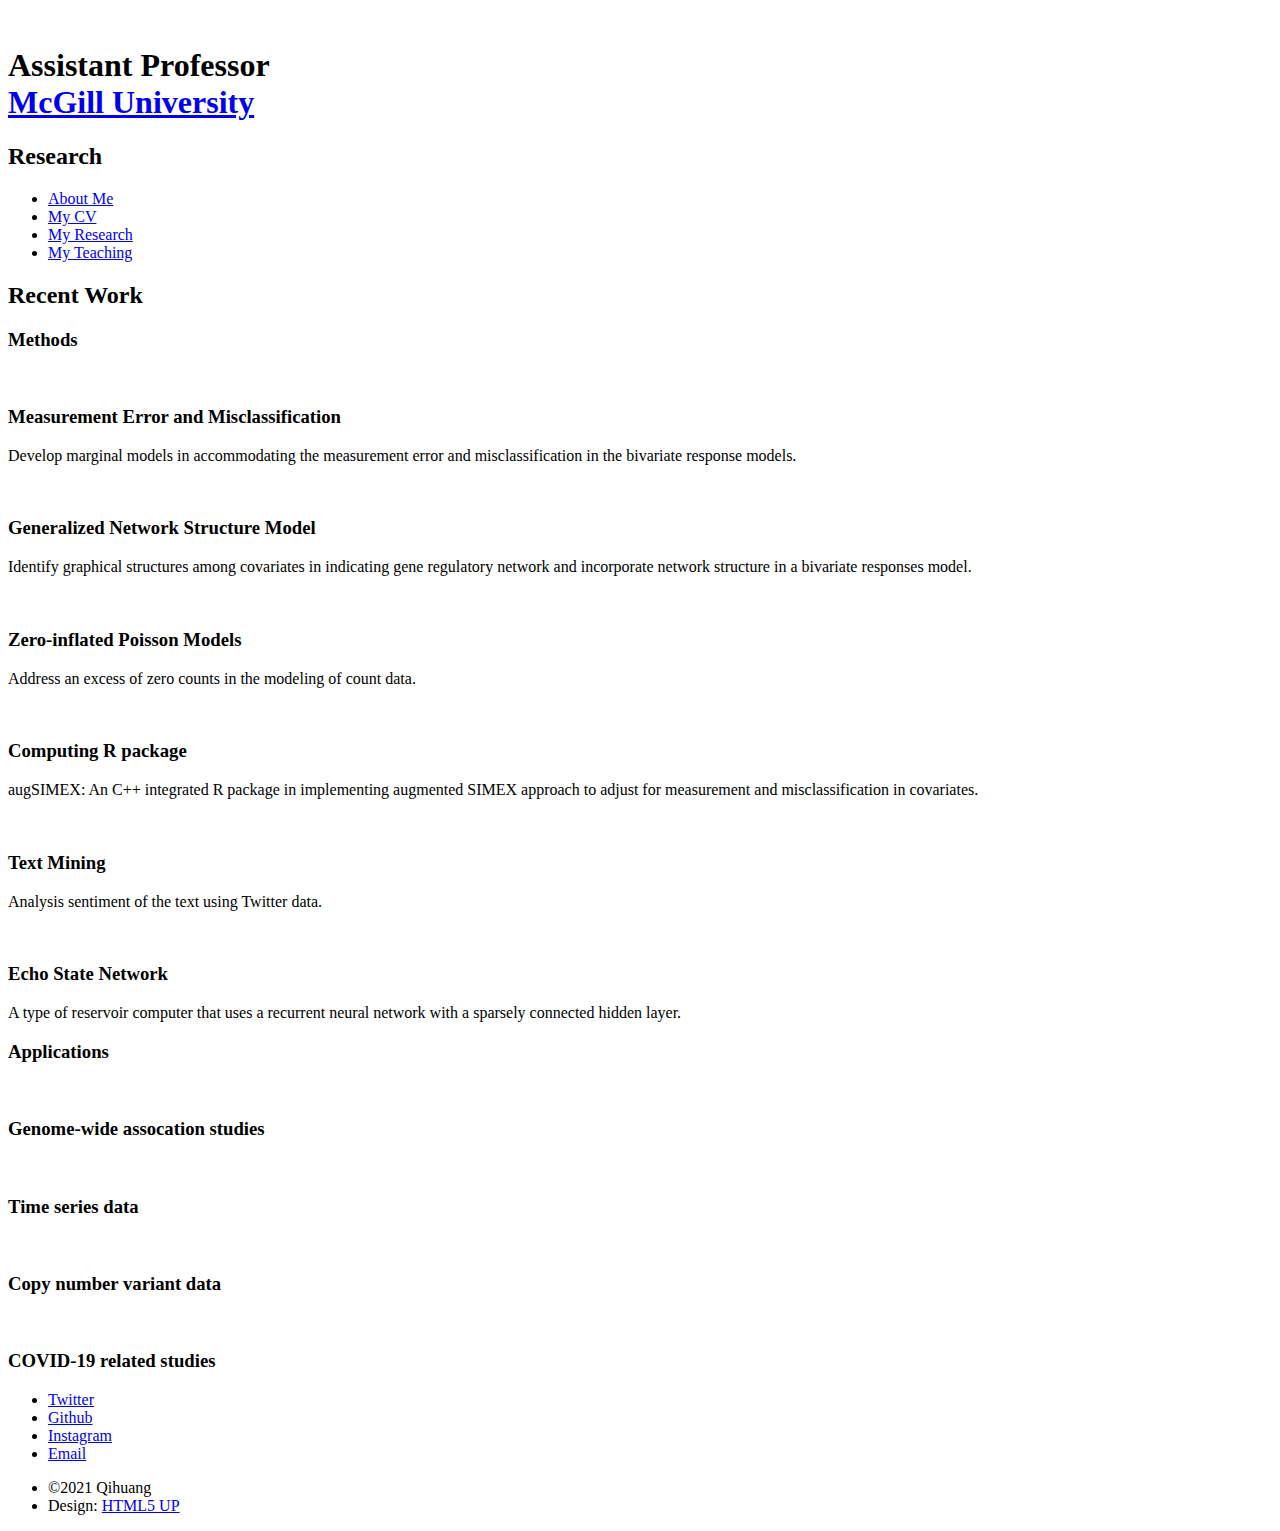
==== Research.html @ c42bcbe9 "Update affiliation" ====
<!DOCTYPE HTML>
<!--
	Strata by HTML5 UP
	html5up.net | @ajlkn
	Free for personal and commercial use under the CCA 3.0 license (html5up.net/license)
-->
<html>
	<head>
		<title>Qihuang Zhang | 张启煌</title>
		<meta charset="utf-8" />
		<meta name="viewport" content="width=device-width, initial-scale=1, user-scalable=no" />
		<link rel="stylesheet" href="assets/css/main.css" />
	</head>
	<body class="is-preload">

		<!-- Header -->
			<header id="header">
				<div class="inner">
					<a href="#" class="image avatar"><img src="images/Qihuang.jpg" alt="" /></a>
					<h1><strong>Assistant Professor</strong><br />
						<a href="https://www.mcgill.ca/epi-biostat-occh/qihuang-zhang">McGill University</a></h1>
				</div>
			</header>

		<!-- Main -->
			<div id="main">

				<!-- One -->
					<section id="one">
						<header class="major">
							<h2>Research</h2>
						</header>
                      <ul class="actions">
                          <li><a href="index.html" class="button">About Me</a></li>
                          <li><a href="files/CV_QihuangZhang_2022-02-28.pdf" class="button" target="_blank">My CV</a></li>
                          <li><a href="Research.html" class="button">My Research</a></li>
                          <li><a href="Teach.html" class="button"> My Teaching</a></li>
                      </ul>
                    </section>

				<!-- Two -->
					<section id="two">
						
<!--
						<ul class="actions">
							<li><a href="#" class="button">Full List</a></li>
						</ul>
-->
						<h2>Recent Work</h2>
<h3>Methods</h3>
						<div class="row">
							<article class="col-6 col-12-xsmall work-item">
								<a href="images/fulls/010.JPG" class="image fit thumb"><img src="images/thumbs/010.JPG" alt="" /></a>
								<h3>Measurement Error and Misclassification</h3>
								<p> Develop marginal models in accommodating the measurement error and misclassification in the bivariate response models.</p>
							</article>
							<article class="col-6 col-12-xsmall work-item">
								<a href="images/fulls/020.jpg" class="image fit thumb"><img src="images/thumbs/020.jpg" alt="" /></a>
								<h3>Generalized Network Structure Model</h3>
								<p> Identify graphical structures among covariates in indicating gene regulatory network and incorporate network structure in a bivariate responses model.</p>
							</article>
							<article class="col-6 col-12-xsmall work-item">
								<a href="images/fulls/030.png" class="image fit thumb"><img src="images/thumbs/030.jpg" alt="" /></a>
								<h3>Zero-inflated Poisson Models</h3>
								<p>Address an excess of zero counts in the modeling of count data.</p>
							</article>
							<article class="col-6 col-12-xsmall work-item">
								<a href="images/fulls/040.JPG" class="image fit thumb"><img src="images/thumbs/040.JPG" alt="" /></a>
								<h3> Computing R package</h3>
								<p>augSIMEX: An C++ integrated R package in implementing augmented SIMEX approach to adjust for measurement and misclassification in covariates.</p>
							</article>
							<article class="col-6 col-12-xsmall work-item">
								<a href="images/fulls/050.JPG" class="image fit thumb"><img src="images/thumbs/050.JPG" alt="" /></a>
								<h3>Text Mining</h3>
								<p>Analysis sentiment of the text using Twitter data.</p>
							</article>
							
							<article class="col-6 col-12-xsmall work-item">
								<a href="images/fulls/100.JPG" class="image fit thumb"><img src="images/thumbs/100.JPG" alt="" /></a>
								<h3>Echo State Network</h3>
								<p>A type of reservoir computer that uses a recurrent neural network with a sparsely connected hidden layer.</p>
							</article>
						</div>
						<h3>Applications</h3>
						<div class="row">
							<article class="col-6 col-12-xsmall work-item">
								<a href="images/fulls/060.JPG" class="image fit thumb"><img src="images/thumbs/060.JPG" alt="" /></a>
								<h3>Genome-wide assocation studies</h3>
								<p> </p>
							</article>
							<article class="col-6 col-12-xsmall work-item">
								<a href="images/fulls/070.JPG" class="image fit thumb"><img src="images/thumbs/070.JPG" alt="" /></a>
								<h3>Time series data</h3>
							</article>
							<article class="col-6 col-12-xsmall work-item">
								<a href="images/fulls/080.jpg" class="image fit thumb"><img src="images/thumbs/080.jpg" alt="" /></a>
								<h3>Copy number variant data</h3>
							</article>
							<article class="col-6 col-12-xsmall work-item">
								<a href="images/fulls/090.jpg" class="image fit thumb"><img src="images/thumbs/090.jpg" alt="" /></a>
								<h3>COVID-19 related studies</h3>
							</article>
						</div>
						
					</section>

				<!-- Three 
					<section id="three">
						<h2>Get In Touch</h2>
						<p>Accumsan pellentesque commodo blandit enim arcu non at amet id arcu magna. Accumsan orci faucibus id eu lorem semper nunc nisi lorem vulputate lorem neque lorem ipsum dolor.</p>
						<div class="row">
							<div class="col-8 col-12-small">
								<form method="post" action="#">
									<div class="row gtr-uniform gtr-50">
										<div class="col-6 col-12-xsmall"><input type="text" name="name" id="name" placeholder="Name" /></div>
										<div class="col-6 col-12-xsmall"><input type="email" name="email" id="email" placeholder="Email" /></div>
										<div class="col-12"><textarea name="message" id="message" placeholder="Message" rows="4"></textarea></div>
									</div>
								</form>
								<ul class="actions">
									<li><input type="submit" value="Send Message" /></li>
								</ul>
							</div>
							<div class="col-4 col-12-small">
								<ul class="labeled-icons">
									<li>
										<h3 class="icon solid fa-home"><span class="label">Address</span></h3>
										1234 Somewhere Rd.<br />
										Nashville, TN 00000<br />
										United States
									</li>
									<li>
										<h3 class="icon solid fa-mobile-alt"><span class="label">Phone</span></h3>
										000-000-0000
									</li>
									<li>
										<h3 class="icon solid fa-envelope"><span class="label">Email</span></h3>
										<a href="#">hello@untitled.tld</a>
									</li>
								</ul>
							</div>
						</div>
					</section> -->

				<!-- Four 
				
					<section id="four">
						<h2>Elements</h2>

						<section>
							<h4>Text</h4>
							<p>This is <b>bold</b> and this is <strong>strong</strong>. This is <i>italic</i> and this is <em>emphasized</em>.
							This is <sup>superscript</sup> text and this is <sub>subscript</sub> text.
							This is <u>underlined</u> and this is code: <code>for (;;) { ... }</code>. Finally, <a href="#">this is a link</a>.</p>
							<hr />
							<header>
								<h4>Heading with a Subtitle</h4>
								<p>Lorem ipsum dolor sit amet nullam id egestas urna aliquam</p>
							</header>
							<p>Nunc lacinia ante nunc ac lobortis. Interdum adipiscing gravida odio porttitor sem non mi integer non faucibus ornare mi ut ante amet placerat aliquet. Volutpat eu sed ante lacinia sapien lorem accumsan varius montes viverra nibh in adipiscing blandit tempus accumsan.</p>
							<header>
								<h5>Heading with a Subtitle</h5>
								<p>Lorem ipsum dolor sit amet nullam id egestas urna aliquam</p>
							</header>
							<p>Nunc lacinia ante nunc ac lobortis. Interdum adipiscing gravida odio porttitor sem non mi integer non faucibus ornare mi ut ante amet placerat aliquet. Volutpat eu sed ante lacinia sapien lorem accumsan varius montes viverra nibh in adipiscing blandit tempus accumsan.</p>
							<hr />
							<h2>Heading Level 2</h2>
							<h3>Heading Level 3</h3>
							<h4>Heading Level 4</h4>
							<h5>Heading Level 5</h5>
							<h6>Heading Level 6</h6>
							<hr />
							<h5>Blockquote</h5>
							<blockquote>Fringilla nisl. Donec accumsan interdum nisi, quis tincidunt felis sagittis eget tempus euismod. Vestibulum ante ipsum primis in faucibus vestibulum. Blandit adipiscing eu felis iaculis volutpat ac adipiscing accumsan faucibus. Vestibulum ante ipsum primis in faucibus lorem ipsum dolor sit amet nullam adipiscing eu felis.</blockquote>
							<h5>Preformatted</h5>
							<pre><code>i = 0;

while (!deck.isInOrder()) {
print 'Iteration ' + i;
deck.shuffle();
i++;
}

print 'It took ' + i + ' iterations to sort the deck.';</code></pre>
						</section>

						<section>
							<h4>Lists</h4>
							<div class="row">
								<div class="col-6 col-12-xsmall">
									<h5>Unordered</h5>
									<ul>
										<li>Dolor pulvinar etiam magna etiam.</li>
										<li>Sagittis adipiscing lorem eleifend.</li>
										<li>Felis enim feugiat dolore viverra.</li>
									</ul>
									<h5>Alternate</h5>
									<ul class="alt">
										<li>Dolor pulvinar etiam magna etiam.</li>
										<li>Sagittis adipiscing lorem eleifend.</li>
										<li>Felis enim feugiat dolore viverra.</li>
									</ul>
								</div>
								<div class="col-6 col-12-xsmall">
									<h5>Ordered</h5>
									<ol>
										<li>Dolor pulvinar etiam magna etiam.</li>
										<li>Etiam vel felis at lorem sed viverra.</li>
										<li>Felis enim feugiat dolore viverra.</li>
										<li>Dolor pulvinar etiam magna etiam.</li>
										<li>Etiam vel felis at lorem sed viverra.</li>
										<li>Felis enim feugiat dolore viverra.</li>
									</ol>
									<h5>Icons</h5>
									<ul class="icons">
										<li><a href="#" class="icon brands fa-twitter"><span class="label">Twitter</span></a></li>
										<li><a href="#" class="icon brands fa-facebook-f"><span class="label">Facebook</span></a></li>
										<li><a href="#" class="icon brands fa-instagram"><span class="label">Instagram</span></a></li>
										<li><a href="#" class="icon brands fa-github"><span class="label">Github</span></a></li>
										<li><a href="#" class="icon brands fa-dribbble"><span class="label">Dribbble</span></a></li>
										<li><a href="#" class="icon brands fa-tumblr"><span class="label">Tumblr</span></a></li>
									</ul>
								</div>
							</div>
							<h5>Actions</h5>
							<ul class="actions">
								<li><a href="#" class="button primary">Default</a></li>
								<li><a href="#" class="button">Default</a></li>
							</ul>
							<ul class="actions small">
								<li><a href="#" class="button primary small">Small</a></li>
								<li><a href="#" class="button small">Small</a></li>
							</ul>
							<div class="row">
								<div class="col-6 col-12-small">
									<ul class="actions stacked">
										<li><a href="#" class="button primary">Default</a></li>
										<li><a href="#" class="button">Default</a></li>
									</ul>
								</div>
								<div class="col-6 col-12-small">
									<ul class="actions stacked">
										<li><a href="#" class="button primary small">Small</a></li>
										<li><a href="#" class="button small">Small</a></li>
									</ul>
								</div>
								<div class="col-6 col-12-small">
									<ul class="actions stacked">
										<li><a href="#" class="button primary fit">Default</a></li>
										<li><a href="#" class="button fit">Default</a></li>
									</ul>
								</div>
								<div class="col-6 col-12-small">
									<ul class="actions stacked">
										<li><a href="#" class="button primary small fit">Small</a></li>
										<li><a href="#" class="button small fit">Small</a></li>
									</ul>
								</div>
							</div>
						</section>

						<section>
							<h4>Table</h4>
							<h5>Default</h5>
							<div class="table-wrapper">
								<table>
									<thead>
										<tr>
											<th>Name</th>
											<th>Description</th>
											<th>Price</th>
										</tr>
									</thead>
									<tbody>
										<tr>
											<td>Item One</td>
											<td>Ante turpis integer aliquet porttitor.</td>
											<td>29.99</td>
										</tr>
										<tr>
											<td>Item Two</td>
											<td>Vis ac commodo adipiscing arcu aliquet.</td>
											<td>19.99</td>
										</tr>
										<tr>
											<td>Item Three</td>
											<td> Morbi faucibus arcu accumsan lorem.</td>
											<td>29.99</td>
										</tr>
										<tr>
											<td>Item Four</td>
											<td>Vitae integer tempus condimentum.</td>
											<td>19.99</td>
										</tr>
										<tr>
											<td>Item Five</td>
											<td>Ante turpis integer aliquet porttitor.</td>
											<td>29.99</td>
										</tr>
									</tbody>
									<tfoot>
										<tr>
											<td colspan="2"></td>
											<td>100.00</td>
										</tr>
									</tfoot>
								</table>
							</div>

							<h5>Alternate</h5>
							<div class="table-wrapper">
								<table class="alt">
									<thead>
										<tr>
											<th>Name</th>
											<th>Description</th>
											<th>Price</th>
										</tr>
									</thead>
									<tbody>
										<tr>
											<td>Item One</td>
											<td>Ante turpis integer aliquet porttitor.</td>
											<td>29.99</td>
										</tr>
										<tr>
											<td>Item Two</td>
											<td>Vis ac commodo adipiscing arcu aliquet.</td>
											<td>19.99</td>
										</tr>
										<tr>
											<td>Item Three</td>
											<td> Morbi faucibus arcu accumsan lorem.</td>
											<td>29.99</td>
										</tr>
										<tr>
											<td>Item Four</td>
											<td>Vitae integer tempus condimentum.</td>
											<td>19.99</td>
										</tr>
										<tr>
											<td>Item Five</td>
											<td>Ante turpis integer aliquet porttitor.</td>
											<td>29.99</td>
										</tr>
									</tbody>
									<tfoot>
										<tr>
											<td colspan="2"></td>
											<td>100.00</td>
										</tr>
									</tfoot>
								</table>
							</div>
						</section>

						<section>
							<h4>Buttons</h4>
							<ul class="actions">
								<li><a href="#" class="button primary">Primary</a></li>
								<li><a href="#" class="button">Default</a></li>
							</ul>
							<ul class="actions">
								<li><a href="#" class="button large">Large</a></li>
								<li><a href="#" class="button">Default</a></li>
								<li><a href="#" class="button small">Small</a></li>
							</ul>
							<ul class="actions fit">
								<li><a href="#" class="button primary fit">Fit</a></li>
								<li><a href="#" class="button fit">Fit</a></li>
							</ul>
							<ul class="actions fit small">
								<li><a href="#" class="button primary fit small">Fit + Small</a></li>
								<li><a href="#" class="button fit small">Fit + Small</a></li>
							</ul>
							<ul class="actions">
								<li><a href="#" class="button primary icon solid fa-download">Icon</a></li>
								<li><a href="#" class="button icon solid fa-download">Icon</a></li>
							</ul>
							<ul class="actions">
								<li><span class="button primary disabled">Primary</span></li>
								<li><span class="button disabled">Default</span></li>
							</ul>
						</section>

						<section>
							<h4>Form</h4>
							<form method="post" action="#">
								<div class="row gtr-uniform gtr-50">
									<div class="col-6 col-12-xsmall">
										<input type="text" name="demo-name" id="demo-name" value="" placeholder="Name" />
									</div>
									<div class="col-6 col-12-xsmall">
										<input type="email" name="demo-email" id="demo-email" value="" placeholder="Email" />
									</div>
									<div class="col-12">
										<select name="demo-category" id="demo-category">
											<option value="">- Category -</option>
											<option value="1">Manufacturing</option>
											<option value="1">Shipping</option>
											<option value="1">Administration</option>
											<option value="1">Human Resources</option>
										</select>
									</div>
									<div class="col-4 col-12-small">
										<input type="radio" id="demo-priority-low" name="demo-priority" checked>
										<label for="demo-priority-low">Low Priority</label>
									</div>
									<div class="col-4 col-12-small">
										<input type="radio" id="demo-priority-normal" name="demo-priority">
										<label for="demo-priority-normal">Normal Priority</label>
									</div>
									<div class="col-4 col-12-small">
										<input type="radio" id="demo-priority-high" name="demo-priority">
										<label for="demo-priority-high">High Priority</label>
									</div>
									<div class="col-6 col-12-small">
										<input type="checkbox" id="demo-copy" name="demo-copy">
										<label for="demo-copy">Email me a copy of this message</label>
									</div>
									<div class="col-6 col-12-small">
										<input type="checkbox" id="demo-human" name="demo-human" checked>
										<label for="demo-human">I am a human and not a robot</label>
									</div>
									<div class="col-12">
										<textarea name="demo-message" id="demo-message" placeholder="Enter your message" rows="6"></textarea>
									</div>
									<div class="col-12">
										<ul class="actions">
											<li><input type="submit" value="Send Message" class="primary" /></li>
											<li><input type="reset" value="Reset" /></li>
										</ul>
									</div>
								</div>
							</form>
						</section>

						<section>
							<h4>Image</h4>
							<h5>Fit</h5>
							<div class="box alt">
								<div class="row gtr-50 gtr-uniform">
									<div class="col-12"><span class="image fit"><img src="images/fulls/05.jpg" alt="" /></span></div>
									<div class="col-4"><span class="image fit"><img src="images/thumbs/01.jpg" alt="" /></span></div>
									<div class="col-4"><span class="image fit"><img src="images/thumbs/02.jpg" alt="" /></span></div>
									<div class="col-4"><span class="image fit"><img src="images/thumbs/03.jpg" alt="" /></span></div>
									<div class="col-4"><span class="image fit"><img src="images/thumbs/04.jpg" alt="" /></span></div>
									<div class="col-4"><span class="image fit"><img src="images/thumbs/05.jpg" alt="" /></span></div>
									<div class="col-4"><span class="image fit"><img src="images/thumbs/06.jpg" alt="" /></span></div>
									<div class="col-4"><span class="image fit"><img src="images/thumbs/03.jpg" alt="" /></span></div>
									<div class="col-4"><span class="image fit"><img src="images/thumbs/02.jpg" alt="" /></span></div>
									<div class="col-4"><span class="image fit"><img src="images/thumbs/01.jpg" alt="" /></span></div>
								</div>
							</div>
							<h5>Left &amp; Right</h5>
							<p><span class="image left"><img src="images/avatar.jpg" alt="" /></span>Fringilla nisl. Donec accumsan interdum nisi, quis tincidunt felis sagittis eget. tempus euismod. Vestibulum ante ipsum primis in faucibus vestibulum. Blandit adipiscing eu felis iaculis volutpat ac adipiscing accumsan eu faucibus. Integer ac pellentesque praesent tincidunt felis sagittis eget. tempus euismod. Vestibulum ante ipsum primis in faucibus vestibulum. Blandit adipiscing eu felis iaculis volutpat ac adipiscing accumsan eu faucibus. Integer ac pellentesque praesent. Donec accumsan interdum nisi, quis tincidunt felis sagittis eget. tempus euismod. Vestibulum ante ipsum primis in faucibus vestibulum. Blandit adipiscing eu felis iaculis volutpat ac adipiscing accumsan eu faucibus. Integer ac pellentesque praesent tincidunt felis sagittis eget. tempus euismod. Vestibulum ante ipsum primis in faucibus vestibulum. Blandit adipiscing eu felis iaculis volutpat ac adipiscing accumsan eu faucibus. Integer ac pellentesque praesent.</p>
							<p><span class="image right"><img src="images/avatar.jpg" alt="" /></span>Fringilla nisl. Donec accumsan interdum nisi, quis tincidunt felis sagittis eget. tempus euismod. Vestibulum ante ipsum primis in faucibus vestibulum. Blandit adipiscing eu felis iaculis volutpat ac adipiscing accumsan eu faucibus. Integer ac pellentesque praesent tincidunt felis sagittis eget. tempus euismod. Vestibulum ante ipsum primis in faucibus vestibulum. Blandit adipiscing eu felis iaculis volutpat ac adipiscing accumsan eu faucibus. Integer ac pellentesque praesent. Donec accumsan interdum nisi, quis tincidunt felis sagittis eget. tempus euismod. Vestibulum ante ipsum primis in faucibus vestibulum. Blandit adipiscing eu felis iaculis volutpat ac adipiscing accumsan eu faucibus. Integer ac pellentesque praesent tincidunt felis sagittis eget. tempus euismod. Vestibulum ante ipsum primis in faucibus vestibulum. Blandit adipiscing eu felis iaculis volutpat ac adipiscing accumsan eu faucibus. Integer ac pellentesque praesent.</p>
						</section>

					</section>
			<!--	--> 

			</div>

		<!-- Footer -->
			<footer id="footer">
				<div class="inner">
					<ul class="icons">
						<li><a href="https://twitter.com/zhangqihuang" class="icon brands fa-twitter" target="_blank"><span class="label">Twitter</span></a></li>
						<li><a href="https://github.com/QihuangZhang" class="icon brands fa-github" target="_blank"><span class="label">Github</span></a></li>
						<li><a href="https://www.instagram.com/calcium_ontheway/" class="icon brands fa-instagram" target="_blank"><span class="label">Instagram</span></a></li>
						<li><a href="https://scholar.google.com/citations?user=oHHJrwMAAAAJ&hl=zh-CN" class="icon solid fa-graduation-cap" target="_blank"><span class="label">Email</span></a></li>
					</ul>
					<ul class="copyright">
						<li>&copy;2021 Qihuang</li><li>Design: <a href="http://html5up.net">HTML5 UP</a></li>
					</ul>
				</div>
			</footer>

		<!-- Scripts -->
			<script src="assets/js/jquery.min.js"></script>
			<script src="assets/js/jquery.poptrox.min.js"></script>
			<script src="assets/js/browser.min.js"></script>
			<script src="assets/js/breakpoints.min.js"></script>
			<script src="assets/js/util.js"></script>
			<script src="assets/js/main.js"></script>

	</body>
</html>
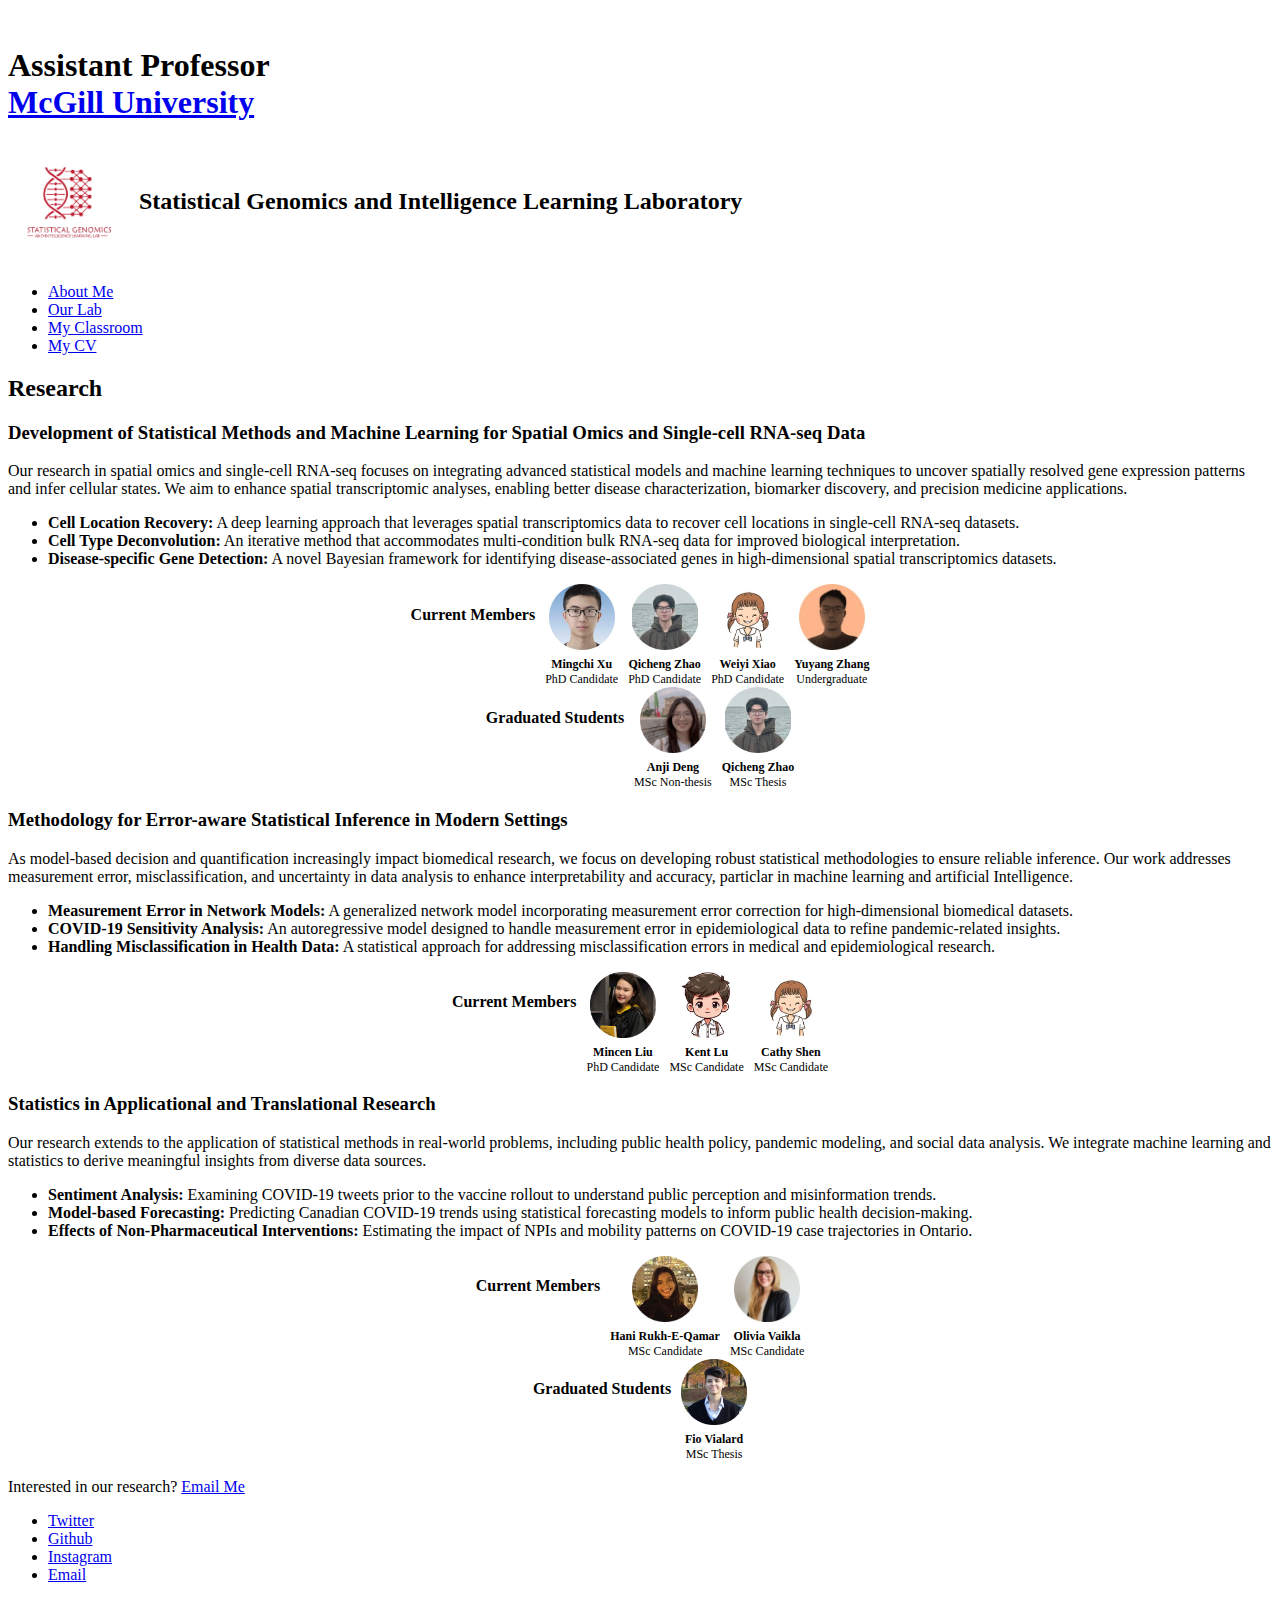
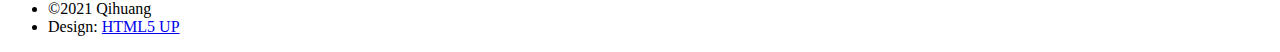
==== commit 66f16930: "Update website" ====
--- a/Research.html
+++ b/Research.html
@@ -26,83 +26,155 @@
 			<div id="main">
 
 				<!-- One -->
-					<section id="one">
-						<header class="major">
-							<h2>Research</h2>
-						</header>
-                      <ul class="actions">
-                          <li><a href="index.html" class="button">About Me</a></li>
-                          <li><a href="files/CV_QihuangZhang_2022-02-28.pdf" class="button" target="_blank">My CV</a></li>
-                          <li><a href="Research.html" class="button">My Research</a></li>
-                          <li><a href="Teach.html" class="button"> My Teaching</a></li>
-                      </ul>
-                    </section>
+				<section id="one">
+					<header class="major">
+						<h2>
+							<img src="images/StatGill_Logo.png" alt="Lab Logo" style="height: 120px; vertical-align: middle; margin-right: 5px;">
+							Statistical Genomics and Intelligence Learning Laboratory
+						</h2>
+					</header>
+					<ul class="actions">
+						<li><a href="index.html" class="button">About Me</a></li>
+						<li><a href="Research.html" class="button">Our Lab</a></li>
+						<li><a href="Teach.html" class="button"> My Classroom</a></li>
+						<li><a href="files/QihuangZhang_CV_tex.pdf" class="button" target="_blank">My CV</a></li>
+					</ul> 
+				</section>
 
 				<!-- Two -->
-					<section id="two">
-						
-<!--
-						<ul class="actions">
-							<li><a href="#" class="button">Full List</a></li>
-						</ul>
--->
-						<h2>Recent Work</h2>
-<h3>Methods</h3>
-						<div class="row">
-							<article class="col-6 col-12-xsmall work-item">
-								<a href="images/fulls/010.JPG" class="image fit thumb"><img src="images/thumbs/010.JPG" alt="" /></a>
-								<h3>Measurement Error and Misclassification</h3>
-								<p> Develop marginal models in accommodating the measurement error and misclassification in the bivariate response models.</p>
-							</article>
-							<article class="col-6 col-12-xsmall work-item">
-								<a href="images/fulls/020.jpg" class="image fit thumb"><img src="images/thumbs/020.jpg" alt="" /></a>
-								<h3>Generalized Network Structure Model</h3>
-								<p> Identify graphical structures among covariates in indicating gene regulatory network and incorporate network structure in a bivariate responses model.</p>
-							</article>
-							<article class="col-6 col-12-xsmall work-item">
-								<a href="images/fulls/030.png" class="image fit thumb"><img src="images/thumbs/030.jpg" alt="" /></a>
-								<h3>Zero-inflated Poisson Models</h3>
-								<p>Address an excess of zero counts in the modeling of count data.</p>
-							</article>
-							<article class="col-6 col-12-xsmall work-item">
-								<a href="images/fulls/040.JPG" class="image fit thumb"><img src="images/thumbs/040.JPG" alt="" /></a>
-								<h3> Computing R package</h3>
-								<p>augSIMEX: An C++ integrated R package in implementing augmented SIMEX approach to adjust for measurement and misclassification in covariates.</p>
-							</article>
-							<article class="col-6 col-12-xsmall work-item">
-								<a href="images/fulls/050.JPG" class="image fit thumb"><img src="images/thumbs/050.JPG" alt="" /></a>
-								<h3>Text Mining</h3>
-								<p>Analysis sentiment of the text using Twitter data.</p>
-							</article>
-							
-							<article class="col-6 col-12-xsmall work-item">
-								<a href="images/fulls/100.JPG" class="image fit thumb"><img src="images/thumbs/100.JPG" alt="" /></a>
-								<h3>Echo State Network</h3>
-								<p>A type of reservoir computer that uses a recurrent neural network with a sparsely connected hidden layer.</p>
-							</article>
+				<section id="research">
+					<header class="major">
+						<h2>Research</h2>
+					</header>
+					
+					<h3>Development of Statistical Methods and Machine Learning for Spatial Omics and Single-cell RNA-seq Data</h3>
+					<p>Our research in spatial omics and single-cell RNA-seq focuses on integrating advanced statistical models and machine learning techniques to uncover spatially resolved gene expression patterns and infer cellular states. We aim to enhance spatial transcriptomic analyses, enabling better disease characterization, biomarker discovery, and precision medicine applications.</p>
+					
+					<ul>
+						<li><strong>Cell Location Recovery:</strong> A deep learning approach that leverages spatial transcriptomics data to recover cell locations in single-cell RNA-seq datasets.</li>
+						<li><strong>Cell Type Deconvolution:</strong> An iterative method that accommodates multi-condition bulk RNA-seq data for improved biological interpretation.</li>
+						<li><strong>Disease-specific Gene Detection:</strong> A novel Bayesian framework for identifying disease-associated genes in high-dimensional spatial transcriptomics datasets.</li>
+					</ul>
+					
+					<div class="row">
+						<div class="lab-members">
+							<h4>Current Members</h4>
+							<div class="member">
+								<img src="images/lab_members/Mingchi.jpg" alt="Mingchi Xu">
+								<p><strong>Mingchi Xu</strong><br>PhD Candidate</p>
+							</div>
+							<div class="member">
+								<img src="images/lab_members/Qicheng.jpg" alt="Qicheng Zhao">
+								<p><strong>Qicheng Zhao</strong><br>PhD Candidate</p>
+							</div>
+							<div class="member">
+								<img src="images/lab_members/General_Female.jpg" alt="Weiyi Xiao">
+								<p><strong>Weiyi Xiao</strong><br>PhD Candidate</p>
+							</div>
+							<div class="member">
+								<img src="images/lab_members/Yuyang.jpg" alt="Yuyang Zhang">
+								<p><strong>Yuyang Zhang</strong><br>Undergraduate</p>
+							</div>
 						</div>
-						<h3>Applications</h3>
-						<div class="row">
-							<article class="col-6 col-12-xsmall work-item">
-								<a href="images/fulls/060.JPG" class="image fit thumb"><img src="images/thumbs/060.JPG" alt="" /></a>
-								<h3>Genome-wide assocation studies</h3>
-								<p> </p>
-							</article>
-							<article class="col-6 col-12-xsmall work-item">
-								<a href="images/fulls/070.JPG" class="image fit thumb"><img src="images/thumbs/070.JPG" alt="" /></a>
-								<h3>Time series data</h3>
-							</article>
-							<article class="col-6 col-12-xsmall work-item">
-								<a href="images/fulls/080.jpg" class="image fit thumb"><img src="images/thumbs/080.jpg" alt="" /></a>
-								<h3>Copy number variant data</h3>
-							</article>
-							<article class="col-6 col-12-xsmall work-item">
-								<a href="images/fulls/090.jpg" class="image fit thumb"><img src="images/thumbs/090.jpg" alt="" /></a>
-								<h3>COVID-19 related studies</h3>
-							</article>
+						<div class="lab-members">
+							<h4>Graduated Students</h4>
+							<div class="member">
+								<img src="images/lab_members/Anji.jpg" alt="Anji Deng">
+								<p><strong>Anji Deng</strong><br>MSc Non-thesis</p>
+							</div>
+							<div class="member">
+								<img src="images/lab_members/Qicheng.jpg" alt="Qicheng Zhao">
+								<p><strong>Qicheng Zhao</strong><br>MSc Thesis</p>
+							</div>
 						</div>
-						
-					</section>
+					</div>
+				
+					<h3>Methodology for Error-aware Statistical Inference in Modern Settings</h3>
+					<p>As model-based decision and quantification increasingly impact biomedical research, we focus on developing robust statistical methodologies to ensure reliable inference. Our work addresses measurement error, misclassification, and uncertainty in data analysis to enhance interpretability and accuracy, particlar in machine learning and artificial Intelligence.</p>
+					
+					<ul>
+						<li><strong>Measurement Error in Network Models:</strong> A generalized network model incorporating measurement error correction for high-dimensional biomedical datasets.</li>
+						<li><strong>COVID-19 Sensitivity Analysis:</strong> An autoregressive model designed to handle measurement error in epidemiological data to refine pandemic-related insights.</li>
+						<li><strong>Handling Misclassification in Health Data:</strong> A statistical approach for addressing misclassification errors in medical and epidemiological research.</li>
+					</ul>
+
+
+					<div class="row">
+						<div class="lab-members">
+							<h4>Current Members</h4>
+							<div class="member">
+								<img src="images/lab_members/Mincen.jpg" alt="Mincen Liu">
+								<p><strong>Mincen Liu</strong><br>PhD Candidate</p>
+							</div>
+							<div class="member">
+								<img src="images/lab_members/General_male.jpg" alt="Kent Lu">
+								<p><strong>Kent Lu</strong><br>MSc Candidate</p>
+							</div>
+							<div class="member">
+								<img src="images/lab_members/General_Female.jpg" alt="Cathy Shen">
+								<p><strong>Cathy Shen</strong><br> MSc Candidate</p>
+							</div>
+						</div>
+					</div>
+
+
+					<h3>Statistics in Applicational and Translational Research</h3>
+					<p>Our research extends to the application of statistical methods in real-world problems, including public health policy, pandemic modeling, and social data analysis. We integrate machine learning and statistics to derive meaningful insights from diverse data sources.</p>
+					
+					<ul>
+						<li><strong>Sentiment Analysis:</strong> Examining COVID-19 tweets prior to the vaccine rollout to understand public perception and misinformation trends.</li>
+						<li><strong>Model-based Forecasting:</strong> Predicting Canadian COVID-19 trends using statistical forecasting models to inform public health decision-making.</li>
+						<li><strong>Effects of Non-Pharmaceutical Interventions:</strong> Estimating the impact of NPIs and mobility patterns on COVID-19 case trajectories in Ontario.</li>
+					</ul>
+
+					<div class="row">
+						<div class="lab-members">
+							<h4>Current Members</h4>
+							<div class="member">
+								<img src="images/lab_members/Hani.jpg" alt="Hani Rukh-E-Qamar"								">
+								<p><strong>Hani Rukh-E-Qamar</strong><br>MSc Candidate</p>
+							</div>
+							<div class="member">
+								<img src="images/lab_members/Olivia.jpg" alt="Olivia Vaikla">
+								<p><strong>Olivia Vaikla</strong><br>MSc Candidate</p>
+							</div>
+						</div>
+						<div class="lab-members">
+							<h4>Graduated Students</h4>
+							<div class="member">
+								<img src="images/lab_members/Fio.jpg" alt="Fio Vialard">
+								<p><strong>Fio Vialard</strong><br>MSc Thesis</p>
+							</div>
+						</div>
+					</div>
+					
+					<div class="call-to-action">
+						<p>Interested in our research? <a href="mailto:qihuang.zhang@mcgill.ca" class="button primary">Email Me</a></p>
+					</div>
+				</section>
+				
+				<style>
+					.lab-members {
+						display: flex;
+						flex-wrap: wrap;
+						justify-content: center;
+						gap: 10px;
+						text-align: center;
+					}
+					.member {
+						text-align: center;
+					}
+					.lab-members img {
+						width: 66px;
+						height: 66px;
+						object-fit: cover;
+						border-radius: 2px;
+					}
+					.member p {
+						margin: 3px 0 0;
+						font-size: 12px;
+					}
+				</style>
 
 				<!-- Three 
 					<section id="three">
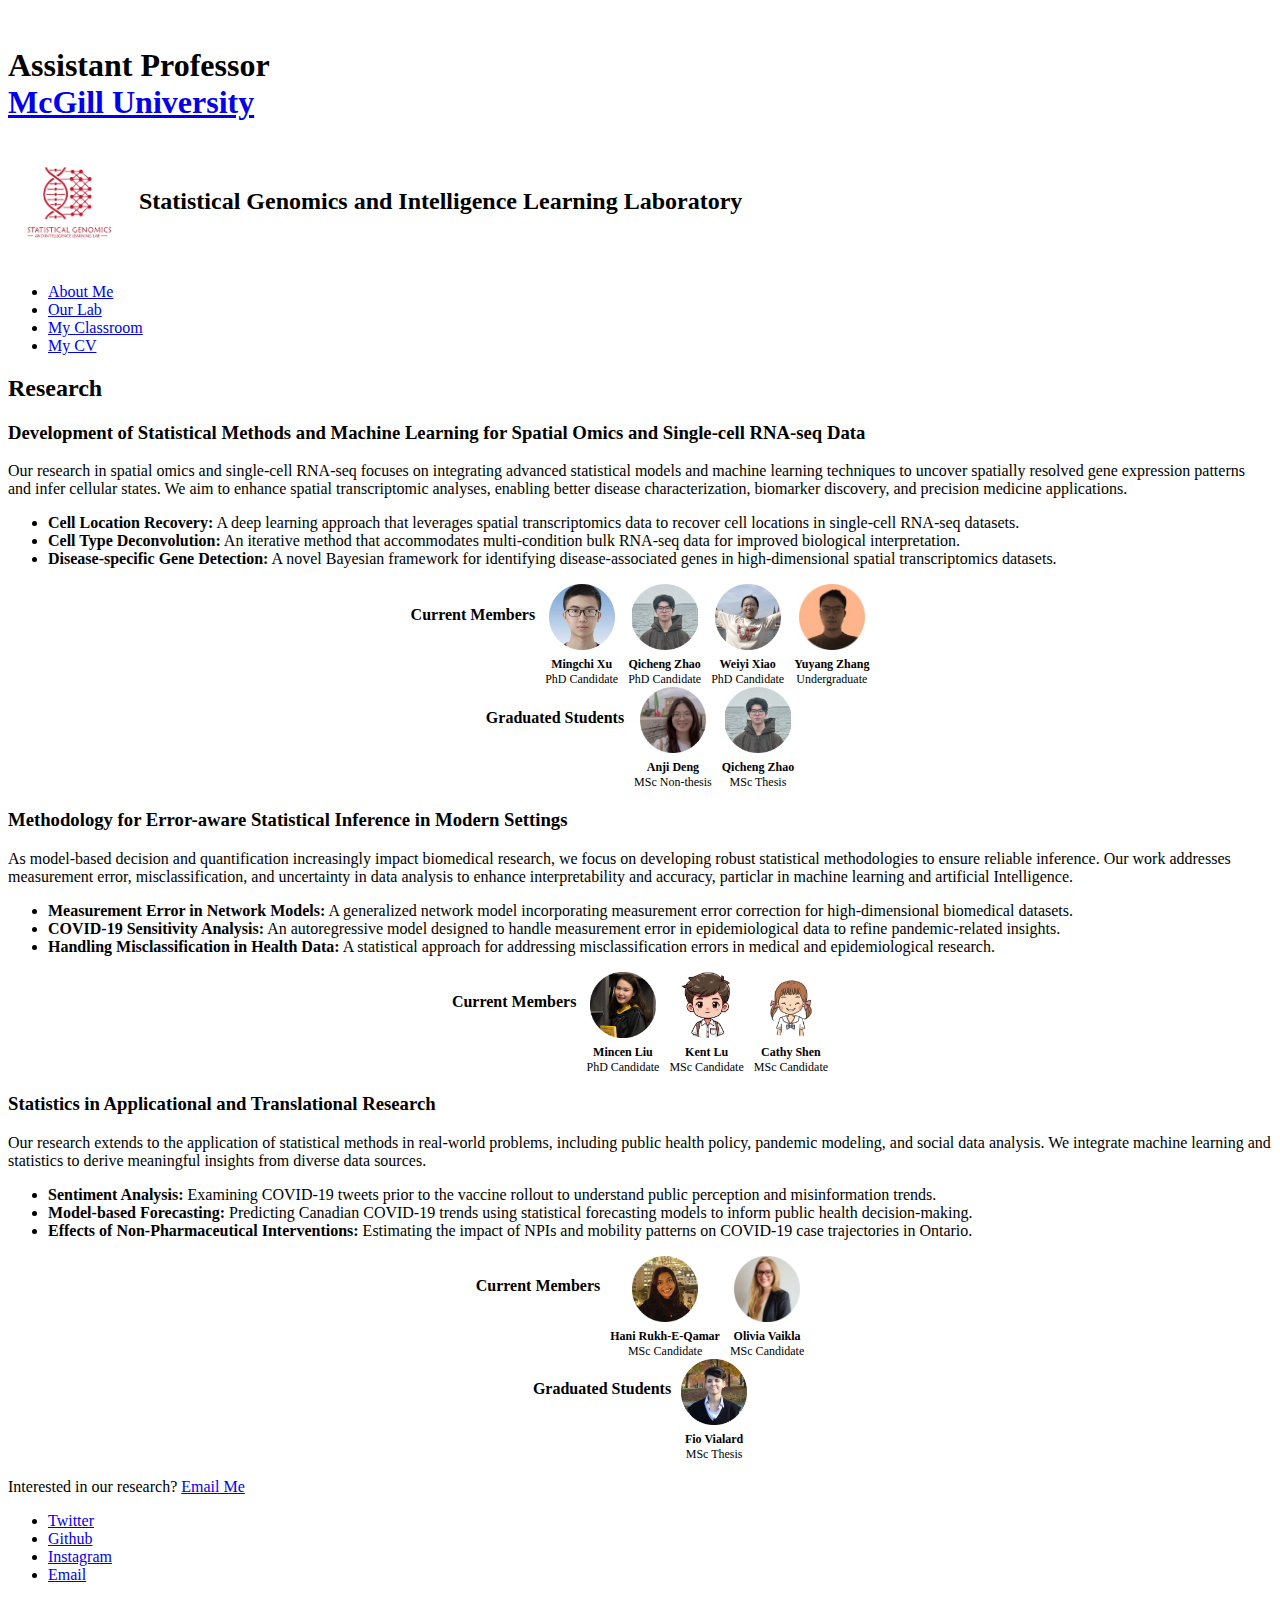
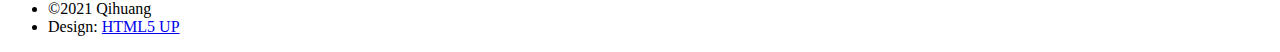
==== commit e4271b4d: "update" ====
--- a/Research.html
+++ b/Research.html
@@ -68,7 +68,7 @@
 								<p><strong>Qicheng Zhao</strong><br>PhD Candidate</p>
 							</div>
 							<div class="member">
-								<img src="images/lab_members/General_Female.jpg" alt="Weiyi Xiao">
+								<img src="images/lab_members/Weiyi.jpg" alt="Weiyi Xiao">
 								<p><strong>Weiyi Xiao</strong><br>PhD Candidate</p>
 							</div>
 							<div class="member">
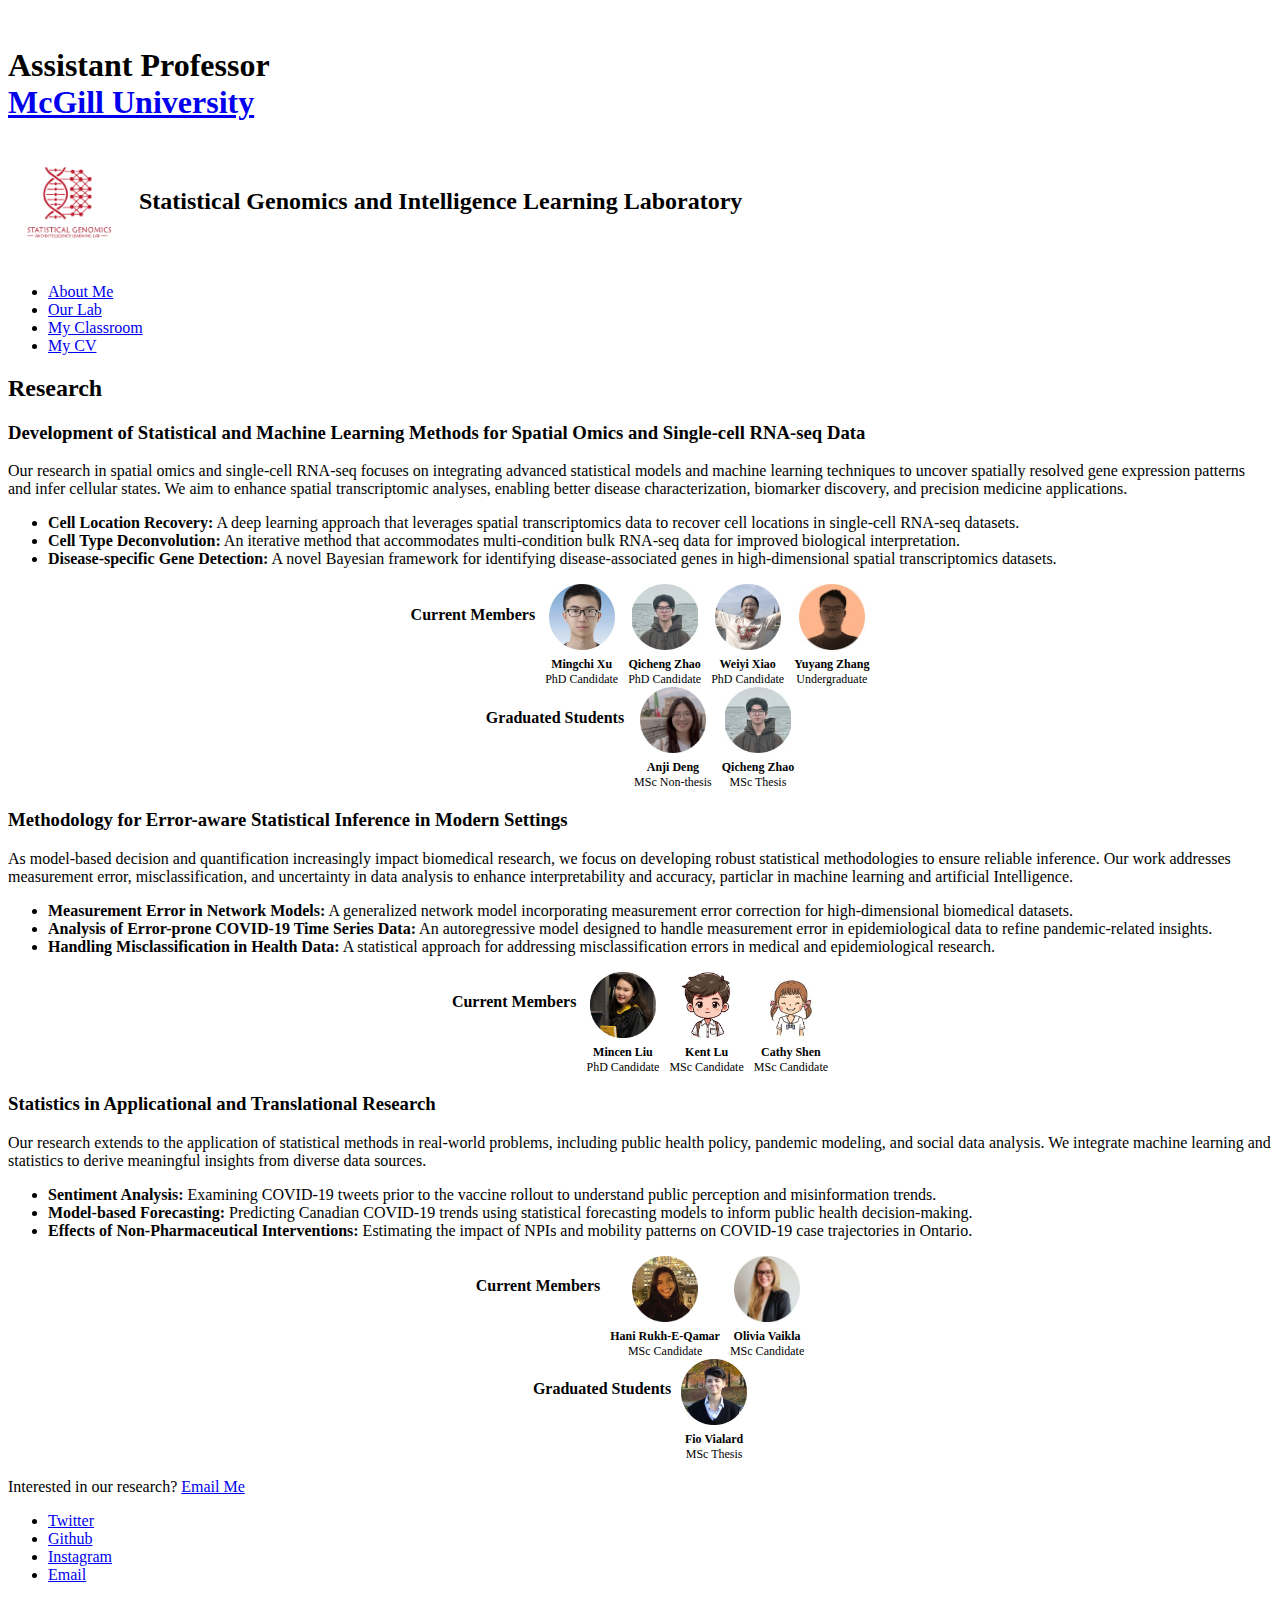
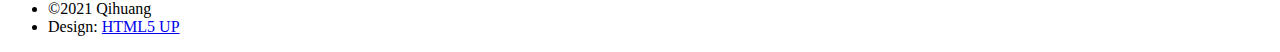
==== commit 20c75a19: "update" ====
--- a/Research.html
+++ b/Research.html
@@ -47,7 +47,7 @@
 						<h2>Research</h2>
 					</header>
 					
-					<h3>Development of Statistical Methods and Machine Learning for Spatial Omics and Single-cell RNA-seq Data</h3>
+					<h3>Development of Statistical and Machine Learning Methods for Spatial Omics and Single-cell RNA-seq Data</h3>
 					<p>Our research in spatial omics and single-cell RNA-seq focuses on integrating advanced statistical models and machine learning techniques to uncover spatially resolved gene expression patterns and infer cellular states. We aim to enhance spatial transcriptomic analyses, enabling better disease characterization, biomarker discovery, and precision medicine applications.</p>
 					
 					<ul>
@@ -94,7 +94,7 @@
 					
 					<ul>
 						<li><strong>Measurement Error in Network Models:</strong> A generalized network model incorporating measurement error correction for high-dimensional biomedical datasets.</li>
-						<li><strong>COVID-19 Sensitivity Analysis:</strong> An autoregressive model designed to handle measurement error in epidemiological data to refine pandemic-related insights.</li>
+						<li><strong>Analysis of Error-prone COVID-19 Time Series  Data:</strong> An autoregressive model designed to handle measurement error in epidemiological data to refine pandemic-related insights.</li>
 						<li><strong>Handling Misclassification in Health Data:</strong> A statistical approach for addressing misclassification errors in medical and epidemiological research.</li>
 					</ul>
 
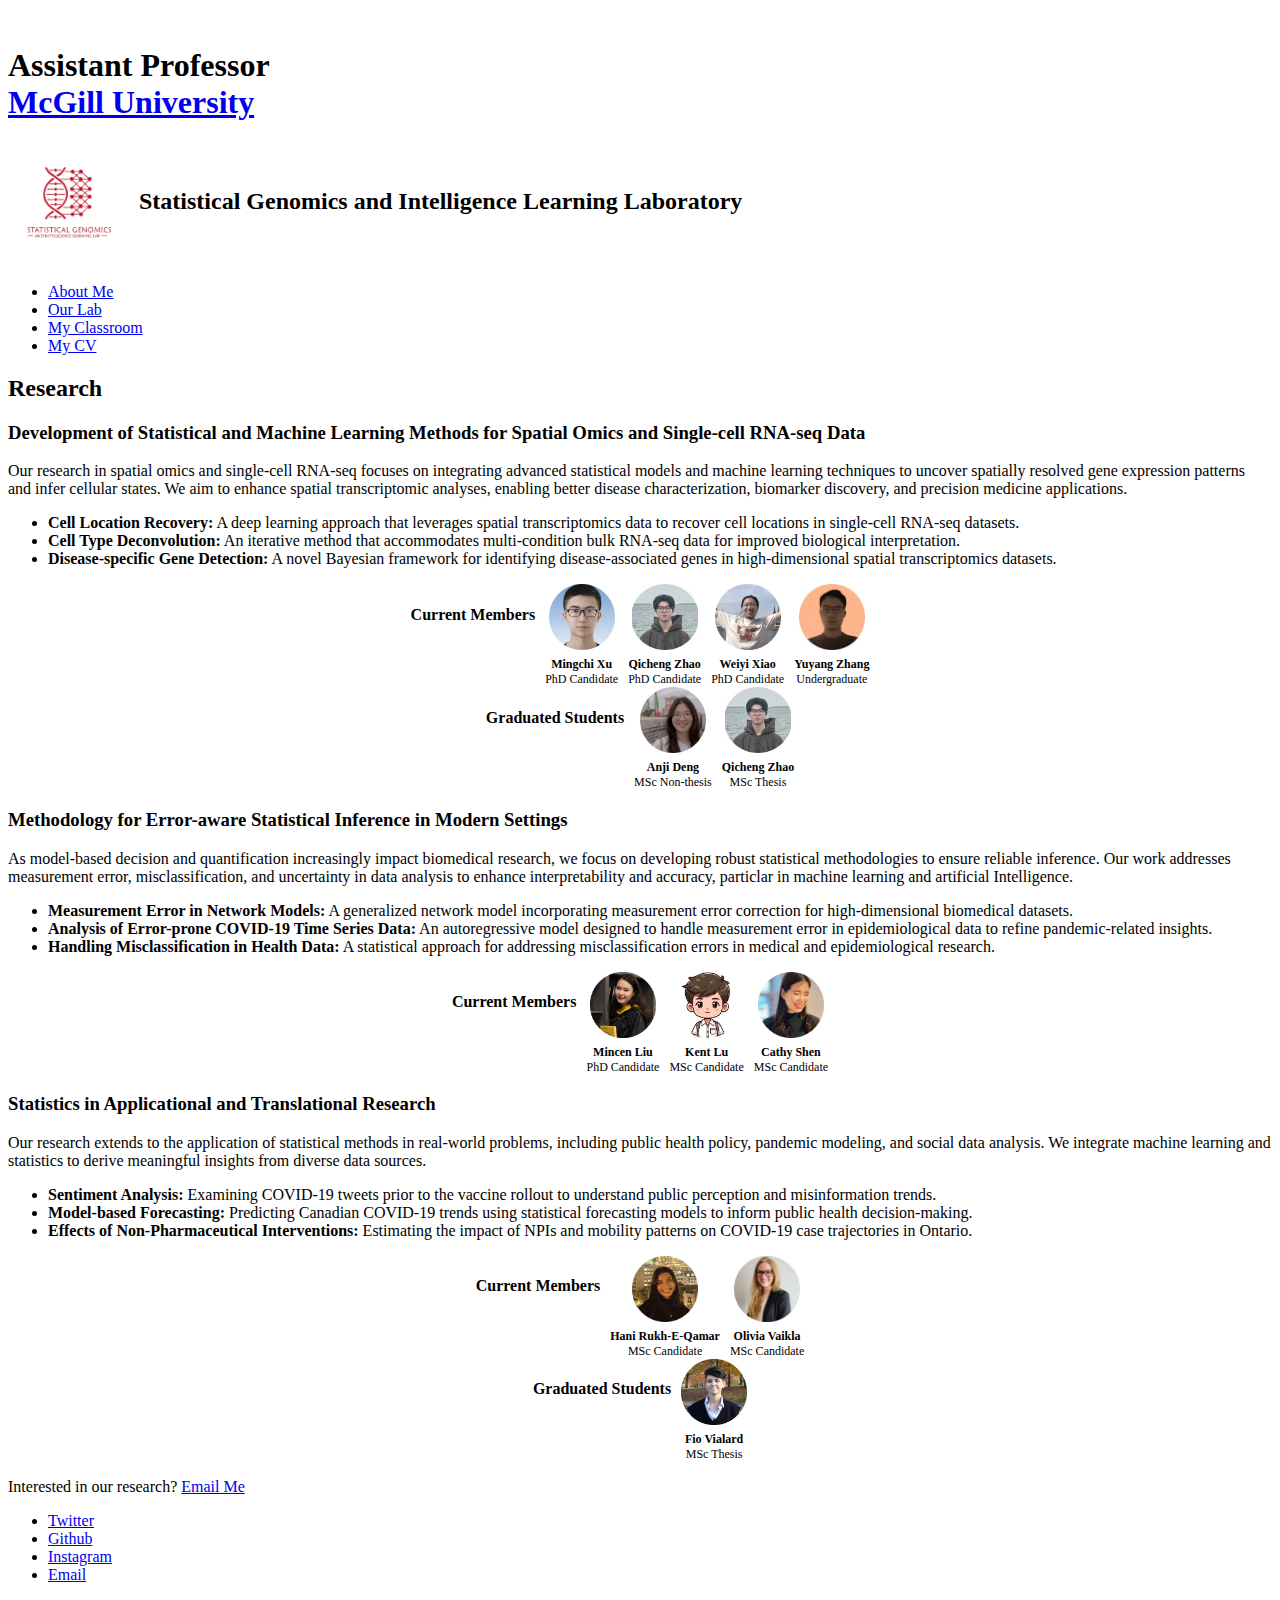
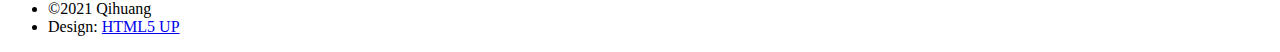
==== commit 6f4457b5: "update" ====
--- a/Research.html
+++ b/Research.html
@@ -111,7 +111,7 @@
 								<p><strong>Kent Lu</strong><br>MSc Candidate</p>
 							</div>
 							<div class="member">
-								<img src="images/lab_members/General_Female.jpg" alt="Cathy Shen">
+								<img src="images/lab_members/CathyShen.jpg" alt="Cathy Shen">
 								<p><strong>Cathy Shen</strong><br> MSc Candidate</p>
 							</div>
 						</div>
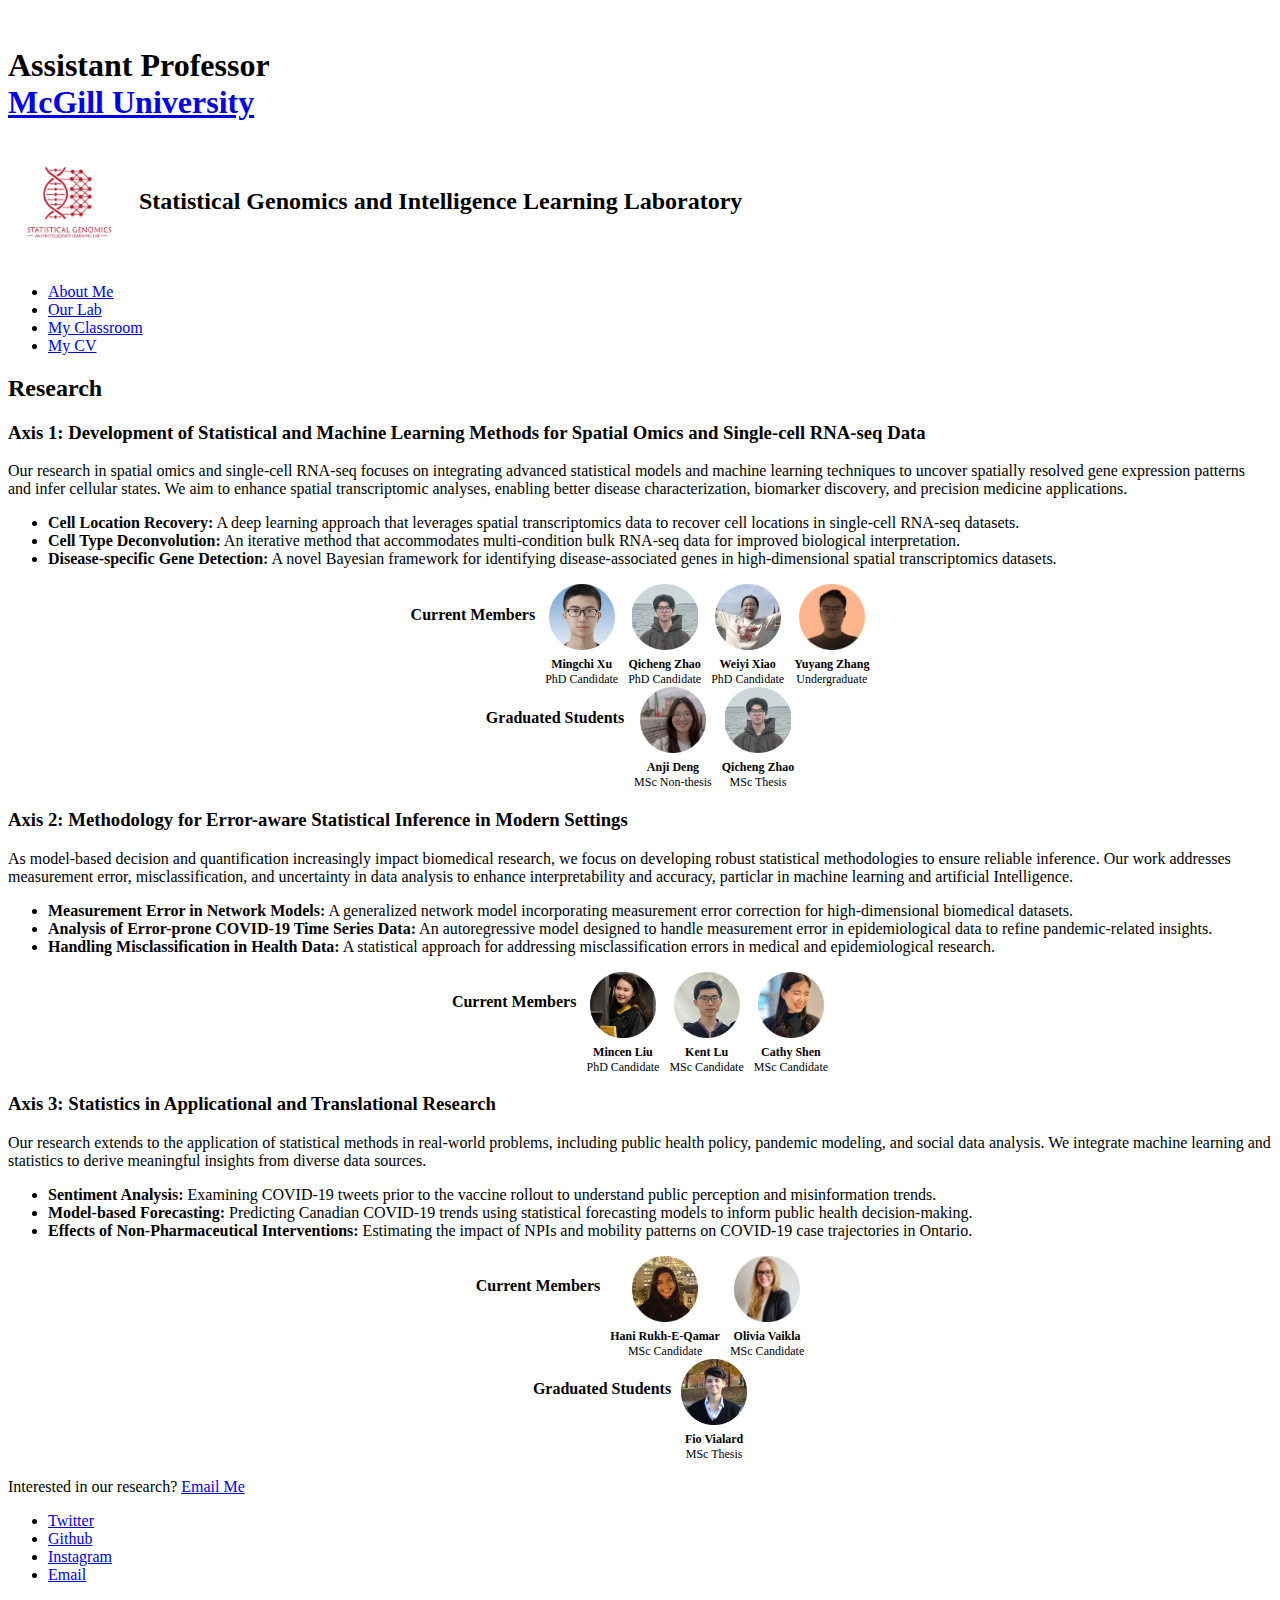
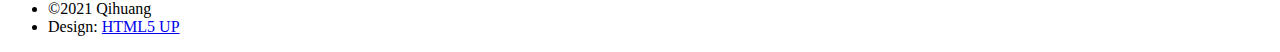
==== commit 8ce1c17f: "update" ====
--- a/Research.html
+++ b/Research.html
@@ -47,7 +47,7 @@
 						<h2>Research</h2>
 					</header>
 					
-					<h3>Development of Statistical and Machine Learning Methods for Spatial Omics and Single-cell RNA-seq Data</h3>
+					<h3>Axis 1: Development of Statistical and Machine Learning Methods for Spatial Omics and Single-cell RNA-seq Data</h3>
 					<p>Our research in spatial omics and single-cell RNA-seq focuses on integrating advanced statistical models and machine learning techniques to uncover spatially resolved gene expression patterns and infer cellular states. We aim to enhance spatial transcriptomic analyses, enabling better disease characterization, biomarker discovery, and precision medicine applications.</p>
 					
 					<ul>
@@ -89,7 +89,7 @@
 						</div>
 					</div>
 				
-					<h3>Methodology for Error-aware Statistical Inference in Modern Settings</h3>
+					<h3>Axis 2: Methodology for Error-aware Statistical Inference in Modern Settings</h3>
 					<p>As model-based decision and quantification increasingly impact biomedical research, we focus on developing robust statistical methodologies to ensure reliable inference. Our work addresses measurement error, misclassification, and uncertainty in data analysis to enhance interpretability and accuracy, particlar in machine learning and artificial Intelligence.</p>
 					
 					<ul>
@@ -107,7 +107,7 @@
 								<p><strong>Mincen Liu</strong><br>PhD Candidate</p>
 							</div>
 							<div class="member">
-								<img src="images/lab_members/General_male.jpg" alt="Kent Lu">
+								<img src="images/lab_members/Kent_Lu.jpg" alt="Kent Lu">
 								<p><strong>Kent Lu</strong><br>MSc Candidate</p>
 							</div>
 							<div class="member">
@@ -118,7 +118,7 @@
 					</div>
 
 
-					<h3>Statistics in Applicational and Translational Research</h3>
+					<h3>Axis 3: Statistics in Applicational and Translational Research</h3>
 					<p>Our research extends to the application of statistical methods in real-world problems, including public health policy, pandemic modeling, and social data analysis. We integrate machine learning and statistics to derive meaningful insights from diverse data sources.</p>
 					
 					<ul>
